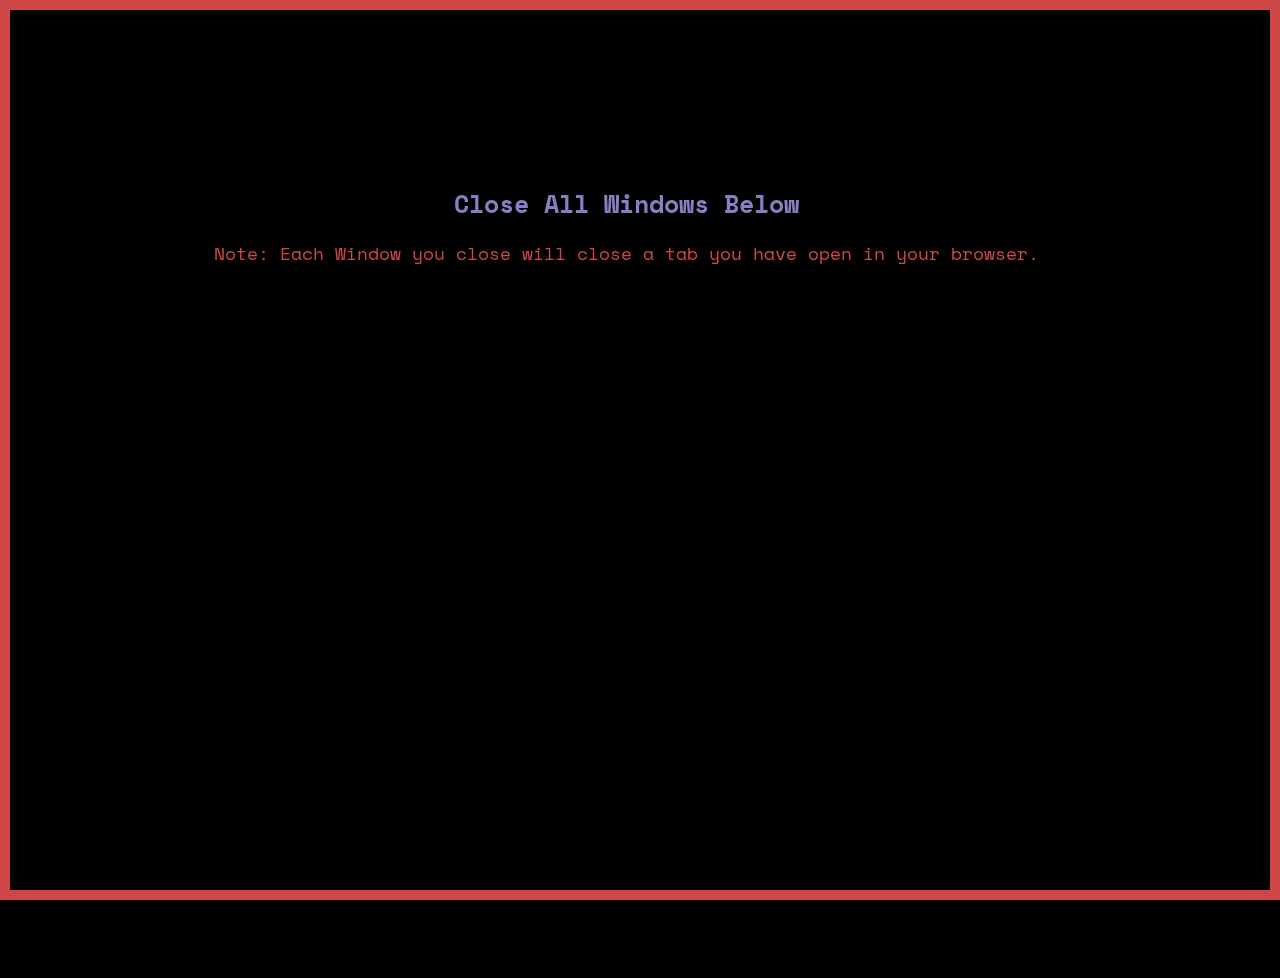
==== afterCare.html @ f1f75de4 "Added after care portion" ====
<!DOCTYPE html>
<html>
<head>
	<title>ritual site</title>
	<link rel="stylesheet" type="text/css" href="style.css">
	<link href="https://fonts.googleapis.com/css?family=Space+Mono" rel="stylesheet">
</head>x
<body>

<div id="afterCare1">
	<h1> Close All Windows Below</h1>
	<p> Note: Each Window you close will close a tab you have open in your browser.</p>
	<center><button class="button" id="button1" onclick="step3()"><b> I'm done</b></button></center>
</div>


<script src="libs/p5/p5.js"></script>
<script src="libs/p5/addons/p5.dom.js"></script>
<script src="libs/p5/addons/p5.play.js"></script>
<script src="libs/p5/addons/p5.sound.js"></script>
<script src="libs/p5.gif.js"></script>
<script src="https://ajax.googleapis.com/ajax/libs/jquery/3.1.0/jquery.min.js"></script>
<script type="text/javascript" src="sketch.js"></script>
</body>
</html>
---- style.css ----
body{
	background-color: black;
	border: 10px solid #d04747;
    width: 100vw;
	height: 100vh;
	font-family: 'Space Mono', monospace;
	padding: 30px;
	margin: 0 auto;
	box-sizing: border-box;
	overflow: hidden;
	user-select: none;
}

h1{
	font-size: 80px;
	color: #8a7ec3;
}

p{
	font-size: 30px;
	color:  #d04747;
}

#page1 img
{
  width: 25%;
  height: auto;
  float: right;
}

#page2{
	/*background-color:white;*/
	display: none;
	text-align: center;
	position: absolute;
	width: 90%;
	height: 90%;
	vertical-align: middle;
	padding-top: 20%;
}

#page2 h1{
	
	font-size: 25px;
	text-align: center;
	vertical-align: middle;
}

#page2 p{
	font-size: 18px;
	text-align: center;
	color:  #d04747;
}

#page3{
	/*background-color:white;*/
	display: none;
	text-align: center;
	position: absolute;
	width: 90%;
	height: 90%;
	vertical-align: middle;
	padding-top: 10%;
}

#page3 h1{
	font-size: 25px;
	text-align: center;
	vertical-align: middle;
}

#page3 p{
	font-size: 18px;
	text-align: center;
	color:  #d04747;
}

#page3 img
{
  width: 30%;
  bottom:20%;
  height: auto;
}

#page4{
	/*background-color:white;*/
	display: none;
	text-align: center;
	position: absolute;
	width: 90%;
	height: 90%;
	vertical-align: middle;
	padding-top: 10%;
}

#page4 h1{
	font-size: 25px;
	text-align: center;
	vertical-align: middle;
}

#page4 p{
	font-size: 18px;
	text-align: center;
	color:  #d04747;
}


#page5{
	/*background-color:white;*/
	display: none;
	text-align: center;
	position: absolute;
	width: 90%;
	height: 90%;
	vertical-align: middle;
	padding-top: 10%;
}

#page5 h1{
	font-size: 25px;
	text-align: center;
	vertical-align: middle;
}

#page5 p{
	font-size: 18px;
	text-align: center;
	color:  #d04747;
}

#page6{
	/*background-color:white;*/
	display: none;
	text-align: center;
	position: absolute;
	width: 90%;
	height: 90%;
	vertical-align: middle;
	padding-top: 10%;
}

#page6 h1{
	font-size: 25px;
	text-align: center;
	vertical-align: middle;
	top: 40px;
}

#page6 p{
	font-size: 18px;
	text-align: center;
	color:  #d04747;
}


#page7{
	/*background-color:white;*/
	display: inline;
	text-align: center;
	position: absolute;
	width: 90%;
	height: 90%;
	vertical-align: middle;
	padding-top: 10%;
}

#page7 h1{
	font-size: 25px;
	text-align: center;
	vertical-align: middle;
	top: 40px;
}

#page7 p{
	font-size: 18px;
	text-align: center;
	color:  #d04747;
}

#afterCare1{
	/*background-color:white;*/
	display: inline;
	text-align: center;
	position: absolute;
	width: 90%;
	height: 90%;
	vertical-align: middle;
	padding-top: 10%;
}

#afterCare1 h1{
	font-size: 25px;
	text-align: center;
	vertical-align: middle;
	top: 40px;
}

#afterCare1 p{
	font-size: 18px;
	text-align: center;
	color:  #d04747;
}


#continueSubmit{
  
}


input[type=text] {
    padding:5px; 
    border:2px solid #ccc; 
    font-family: 'space mono';
    -webkit-border-radius: 5px;
    border-radius: 5px;
    font-size: 40px;
}


#TheInput{
	display: none;
}

#page4 button{
	width: 100px;
	height: 50px;
}

.button {
  background-color: #8a7ec3;
  border: 5px solid #d04747;
  color: white;
  /*padding: 15px 72px;*/
  width: 200px;
  height:75px;
  font-family: 'Space Mono', monospace;
  text-align: center;
  text-decoration: bold;
  display: inline-block;
  font-size: 20px;
  margin: 4px 2px;
  cursor: pointer;
}

#button1 {
	display: none;
}

@keyframes fade {
    0% {
        transform: opacity(0);
    }
    100% {
        transform: opacity(100);
    }
}

.button:hover {
  background-color: #d04747;
  border: 5px solid #8a7ec3;
  color: white;
    width: 200px;
  height:75px;
  font-family: 'Space Mono', monospace;
  text-align: center;
  text-decoration: bold;
  display: inline-block;
  font-size: 20px;
  margin: 4px 2px;
  cursor: pointer;
}

#specialButton{
	display: none;
}
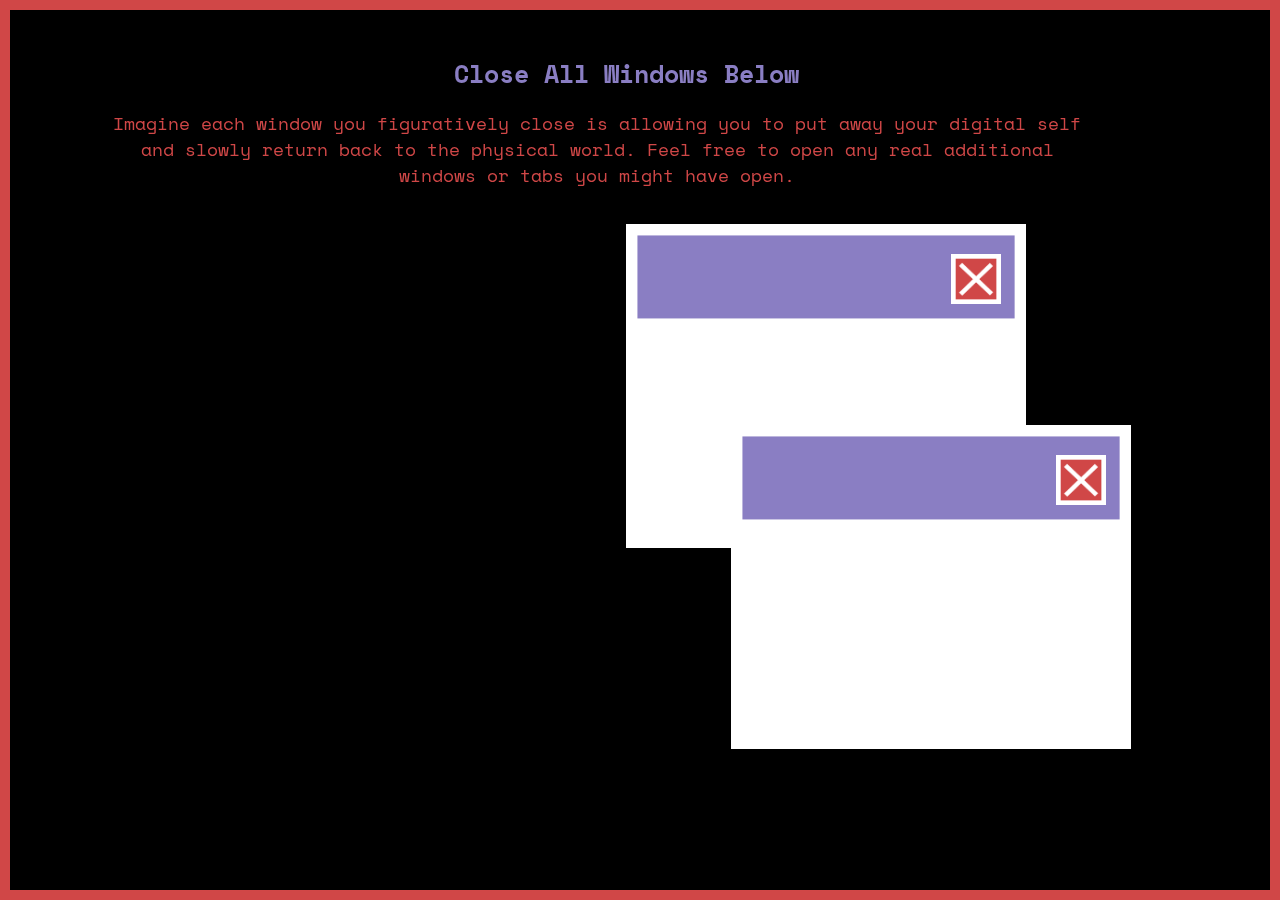
==== commit b4f9c971: "Added aftercare rituals" ====
--- a/afterCare.html
+++ b/afterCare.html
@@ -9,10 +9,34 @@
 
 <div id="afterCare1">
 	<h1> Close All Windows Below</h1>
-	<p> Note: Each Window you close will close a tab you have open in your browser.</p>
-	<center><button class="button" id="button1" onclick="step3()"><b> I'm done</b></button></center>
+	<p> Imagine each window you figuratively close is allowing you to put away your digital self and slowly return back to the physical world. Feel free to open any real additional windows or tabs you might have open.</p>
+	<div id="window1">
+		<img id="w1" src ="assets/window.png"><img class="c1" src ="assets/window_close.png">
+	</div>
+
+<!-- 	<div id="window2">
+		<img id="w1" src ="assets/window.png"><img class="c1" src ="assets/window_close.png">
+	</div> -->
+
 </div>
 
+	<div id="afterCare2">
+	<h1> Take this time to stroke your keyboard</h1>
+	<p> Try not to pay attention to the letters on the keys, but to the feel of the plastic, the groove of each key.</p>
+	<center><button class="button" id="afterCare2Btn" onclick="afterCare3()"><b> Continue</b></button></center>
+	</div>
+
+	<div id="afterCare3">
+	<h1> Drag your index finger on the screen below</h1>
+	<p> Find the warmest spot on the screen, and linger there for a moment when you've found it. Remember to move slowly.</p>
+	<center><button class="button" id="afterCare3Btn" onclick="afterCare4()"><b> I've found it</b></button></center>
+	</div>
+
+	<div id="afterCare4">
+	<h1>Gaze at the screen for a moment</h1>
+	<p> Find the warmest spot on the screen, and linger there for a moment when you've found it. Remember to move slowly.</p>
+	<center><button class="button" id="afterCare4Btn" onclick=""><b>Continue</b></button></center>
+	</div>
 
 <script src="libs/p5/p5.js"></script>
 <script src="libs/p5/addons/p5.dom.js"></script>
@@ -20,6 +44,6 @@
 <script src="libs/p5/addons/p5.sound.js"></script>
 <script src="libs/p5.gif.js"></script>
 <script src="https://ajax.googleapis.com/ajax/libs/jquery/3.1.0/jquery.min.js"></script>
-<script type="text/javascript" src="sketch.js"></script>
+<script type="text/javascript" src="afterCareSketch.js"></script>
 </body>
 </html>--- a/style.css
+++ b/style.css
@@ -186,25 +186,124 @@
 	width: 90%;
 	height: 90%;
 	vertical-align: middle;
-	padding-top: 10%;
+
 }
 
 #afterCare1 h1{
 	font-size: 25px;
 	text-align: center;
 	vertical-align: middle;
-	top: 40px;
+	margin-top: 15px;
 }
 
 #afterCare1 p{
 	font-size: 18px;
 	text-align: center;
 	color:  #d04747;
-}
+	margin-left: 5%;
+	margin-right: 10%;
+}
+
+#afterCare2{
+	/*background-color:white;*/
+	display: none;
+	text-align: center;
+	position: absolute;
+	width: 90%;
+	height: 90%;
+	vertical-align: middle;
+
+}
+
+#afterCare2 h1{
+	font-size: 25px;
+	text-align: center;
+	vertical-align: middle;
+	margin-top: 15px;
+}
+
+#afterCare2Btn{
+	display: none;
+	margin-top: 25%;
+}
+
+
+#afterCare2 p{
+	font-size: 18px;
+	text-align: center;
+	color:  #d04747;
+	/*margin-left: 5%;*/
+	/*margin-right: 10%;*/
+}
+
+#afterCare3{
+	/*background-color:white;*/
+	display: none;
+	text-align: center;
+	position: absolute;
+	width: 90%;
+	height: 90%;
+	vertical-align: middle;
+
+}
+
+#afterCare3 h1{
+	font-size: 25px;
+	text-align: center;
+	vertical-align: middle;
+	margin-top: 15px;
+}
+
+#afterCare3Btn{
+	display: none;
+	margin-top: 25%;
+}
+
+
+#afterCare3 p{
+	font-size: 18px;
+	text-align: center;
+	color:  #d04747;
+	/*margin-left: 5%;*/
+	/*margin-right: 10%;*/
+}
+
+#afterCare4{
+	/*background-color:white;*/
+	display: none;
+	text-align: center;
+	position: absolute;
+	width: 90%;
+	height: 90%;
+	vertical-align: middle;
+
+}
+
+#afterCare4 h1{
+	font-size: 25px;
+	text-align: center;
+	vertical-align: middle;
+	margin-top: 15px;
+}
+
+#afterCare4Btn{
+	display: none;
+	margin-top: 25%;
+}
+
+
+#afterCare4 p{
+	font-size: 18px;
+	text-align: center;
+	color:  #d04747;
+	/*margin-left: 5%;*/
+	/*margin-right: 10%;*/
+}
+
 
 
 #continueSubmit{
-  
+
 }
 
 
@@ -275,3 +374,28 @@
 	display: none;
 }
 
+
+#window1 img{
+	position: absolute;
+}
+
+#window1 { /*div containing both imgs*/
+	background-color: green;
+	position: relative;
+	display: inline-block; 
+}
+
+#w1{ /*window*/
+	position: absolute;
+	width: 400px;
+	height: auto;
+}
+
+.c1{ /*x*/
+	position: absolute;
+	margin-left:325px;
+	margin-top: 30px;
+	width: 50px;
+	height: auto;
+}
+
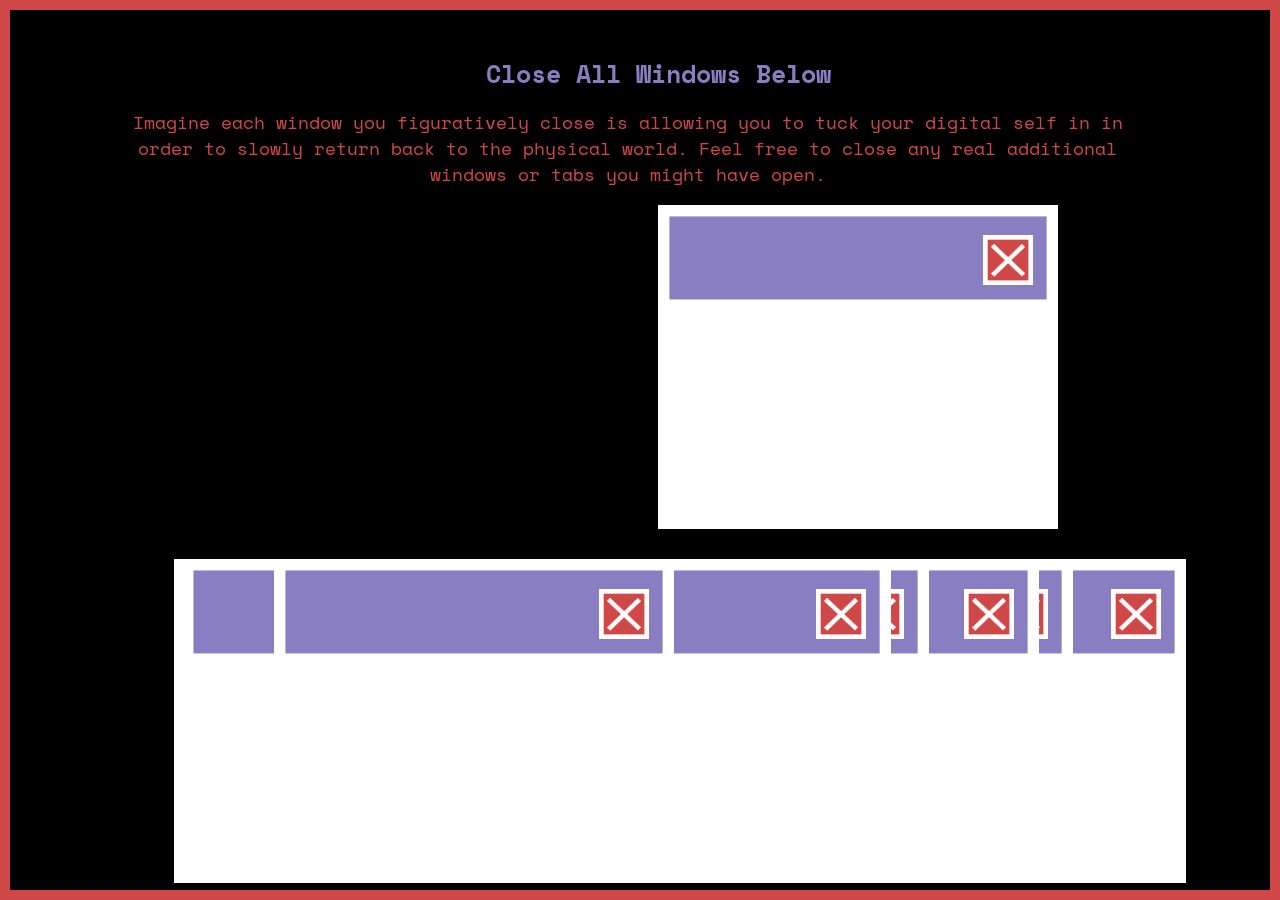
==== commit 708cf446: "Updated rituals" ====
--- a/afterCare.html
+++ b/afterCare.html
@@ -9,7 +9,7 @@
 
 <div id="afterCare1">
 	<h1> Close All Windows Below</h1>
-	<p> Imagine each window you figuratively close is allowing you to put away your digital self and slowly return back to the physical world. Feel free to open any real additional windows or tabs you might have open.</p>
+	<p> Imagine each window you figuratively close is allowing you to tuck your digital self in in order to slowly return back to the physical world. Feel free to close any real additional windows or tabs you might have open. </p>
 	<div id="window1">
 		<img id="w1" src ="assets/window.png"><img class="c1" src ="assets/window_close.png">
 	</div>
@@ -21,21 +21,22 @@
 </div>
 
 	<div id="afterCare2">
-	<h1> Take this time to stroke your keyboard</h1>
-	<p> Try not to pay attention to the letters on the keys, but to the feel of the plastic, the groove of each key.</p>
+	<h1> Take this time to appreciate your tech</h1>
+	<p> Your keyboard has carried you through much of this session on the internet. Stroke the keys to show your appreciation for not only their utilitarian purpose of allowing you to communicate, but for their physical structure and feeling on your fingertips.
+	</p>
 	<center><button class="button" id="afterCare2Btn" onclick="afterCare3()"><b> Continue</b></button></center>
 	</div>
 
 	<div id="afterCare3">
 	<h1> Drag your index finger on the screen below</h1>
-	<p> Find the warmest spot on the screen, and linger there for a moment when you've found it. Remember to move slowly.</p>
+	<p> Like your keyboard, your computer has also played a significant role in helping navigate you through the internet. Computers tend to heat up when they're on for extended periods of time. Honor this by finding the warmest spot on the screen with your finger, and linger there for a moment when you've found it. Remember to move slowly.</p>
 	<center><button class="button" id="afterCare3Btn" onclick="afterCare4()"><b> I've found it</b></button></center>
 	</div>
 
 	<div id="afterCare4">
-	<h1>Gaze at the screen for a moment</h1>
-	<p> Find the warmest spot on the screen, and linger there for a moment when you've found it. Remember to move slowly.</p>
-	<center><button class="button" id="afterCare4Btn" onclick=""><b>Continue</b></button></center>
+	<h1>Back to reality</h1>
+	<p> Gaze at the screen for a moment and locate your face, or if not your face, the world directly behind you. Once that you have figuratively put your digital self and tools to bed, press the button below to Log Off.</p>
+	<center><button class="button" id="afterCare4Btn" onclick="toFinal()"><b>Log Off</b></button></center>
 	</div>
 
 <script src="libs/p5/p5.js"></script>
--- a/style.css
+++ b/style.css
@@ -19,6 +19,7 @@
 p{
 	font-size: 30px;
 	color:  #d04747;
+	margin: 0 10%;
 }
 
 #page1 img
@@ -28,12 +29,16 @@
   float: right;
 }
 
+#page1 p{
+	margin: auto 0;
+}
+
 #page2{
 	/*background-color:white;*/
 	display: none;
 	text-align: center;
 	position: absolute;
-	width: 90%;
+	width: 95%;
 	height: 90%;
 	vertical-align: middle;
 	padding-top: 20%;
@@ -57,7 +62,7 @@
 	display: none;
 	text-align: center;
 	position: absolute;
-	width: 90%;
+	width: 95%;
 	height: 90%;
 	vertical-align: middle;
 	padding-top: 10%;
@@ -73,6 +78,7 @@
 	font-size: 18px;
 	text-align: center;
 	color:  #d04747;
+	margin: 0 10%;
 }
 
 #page3 img
@@ -87,7 +93,7 @@
 	display: none;
 	text-align: center;
 	position: absolute;
-	width: 90%;
+	width: 95%;
 	height: 90%;
 	vertical-align: middle;
 	padding-top: 10%;
@@ -103,6 +109,7 @@
 	font-size: 18px;
 	text-align: center;
 	color:  #d04747;
+	margin: 0 10%;
 }
 
 
@@ -111,7 +118,7 @@
 	display: none;
 	text-align: center;
 	position: absolute;
-	width: 90%;
+	width: 95%;
 	height: 90%;
 	vertical-align: middle;
 	padding-top: 10%;
@@ -127,6 +134,7 @@
 	font-size: 18px;
 	text-align: center;
 	color:  #d04747;
+	margin: 0 10%;
 }
 
 #page6{
@@ -134,7 +142,7 @@
 	display: none;
 	text-align: center;
 	position: absolute;
-	width: 90%;
+	width: 95%;
 	height: 90%;
 	vertical-align: middle;
 	padding-top: 10%;
@@ -151,6 +159,32 @@
 	font-size: 18px;
 	text-align: center;
 	color:  #d04747;
+	margin: 0 10%;
+}
+
+#page65{
+	/*background-color:white;*/
+	display: none;
+	text-align: center;
+	position: absolute;
+	width: 95%;
+	height: 90%;
+	vertical-align: middle;
+	padding-top: 10%;
+}
+
+#page65 h1{
+	font-size: 25px;
+	text-align: center;
+	vertical-align: middle;
+	top: 40px;
+}
+
+#page65 p{
+	font-size: 18px;
+	text-align: center;
+	color:  #d04747;
+	margin: 0 10%;
 }
 
 
@@ -159,7 +193,7 @@
 	display: inline;
 	text-align: center;
 	position: absolute;
-	width: 90%;
+	width: 95%;
 	height: 90%;
 	vertical-align: middle;
 	padding-top: 10%;
@@ -176,6 +210,7 @@
 	font-size: 18px;
 	text-align: center;
 	color:  #d04747;
+	margin: 0 10%;
 }
 
 #afterCare1{
@@ -183,9 +218,9 @@
 	display: inline;
 	text-align: center;
 	position: absolute;
-	width: 90%;
-	height: 90%;
-	vertical-align: middle;
+	width: 95%;
+	height: 90%
+
 
 }
 
@@ -209,7 +244,7 @@
 	display: none;
 	text-align: center;
 	position: absolute;
-	width: 90%;
+	width: 95%;
 	height: 90%;
 	vertical-align: middle;
 
@@ -241,7 +276,7 @@
 	display: none;
 	text-align: center;
 	position: absolute;
-	width: 90%;
+	width: 95%;
 	height: 90%;
 	vertical-align: middle;
 
@@ -273,7 +308,7 @@
 	display: none;
 	text-align: center;
 	position: absolute;
-	width: 90%;
+	width: 95%;
 	height: 90%;
 	vertical-align: middle;
 
@@ -288,7 +323,7 @@
 
 #afterCare4Btn{
 	display: none;
-	margin-top: 25%;
+	margin-top: 40%;
 }
 
 
@@ -322,8 +357,18 @@
 }
 
 #page4 button{
-	width: 100px;
-	height: 50px;
+	/*width: 100px;
+	height: 50px;*/
+}
+
+#noButton{
+	display: inline;
+}
+
+#noButton:hover {
+	background:black;
+	border: black;
+	color:black;
 }
 
 .button {
@@ -346,6 +391,11 @@
 	display: none;
 }
 
+#toFinal {
+	display: none;
+}
+
+
 @keyframes fade {
     0% {
         transform: opacity(0);
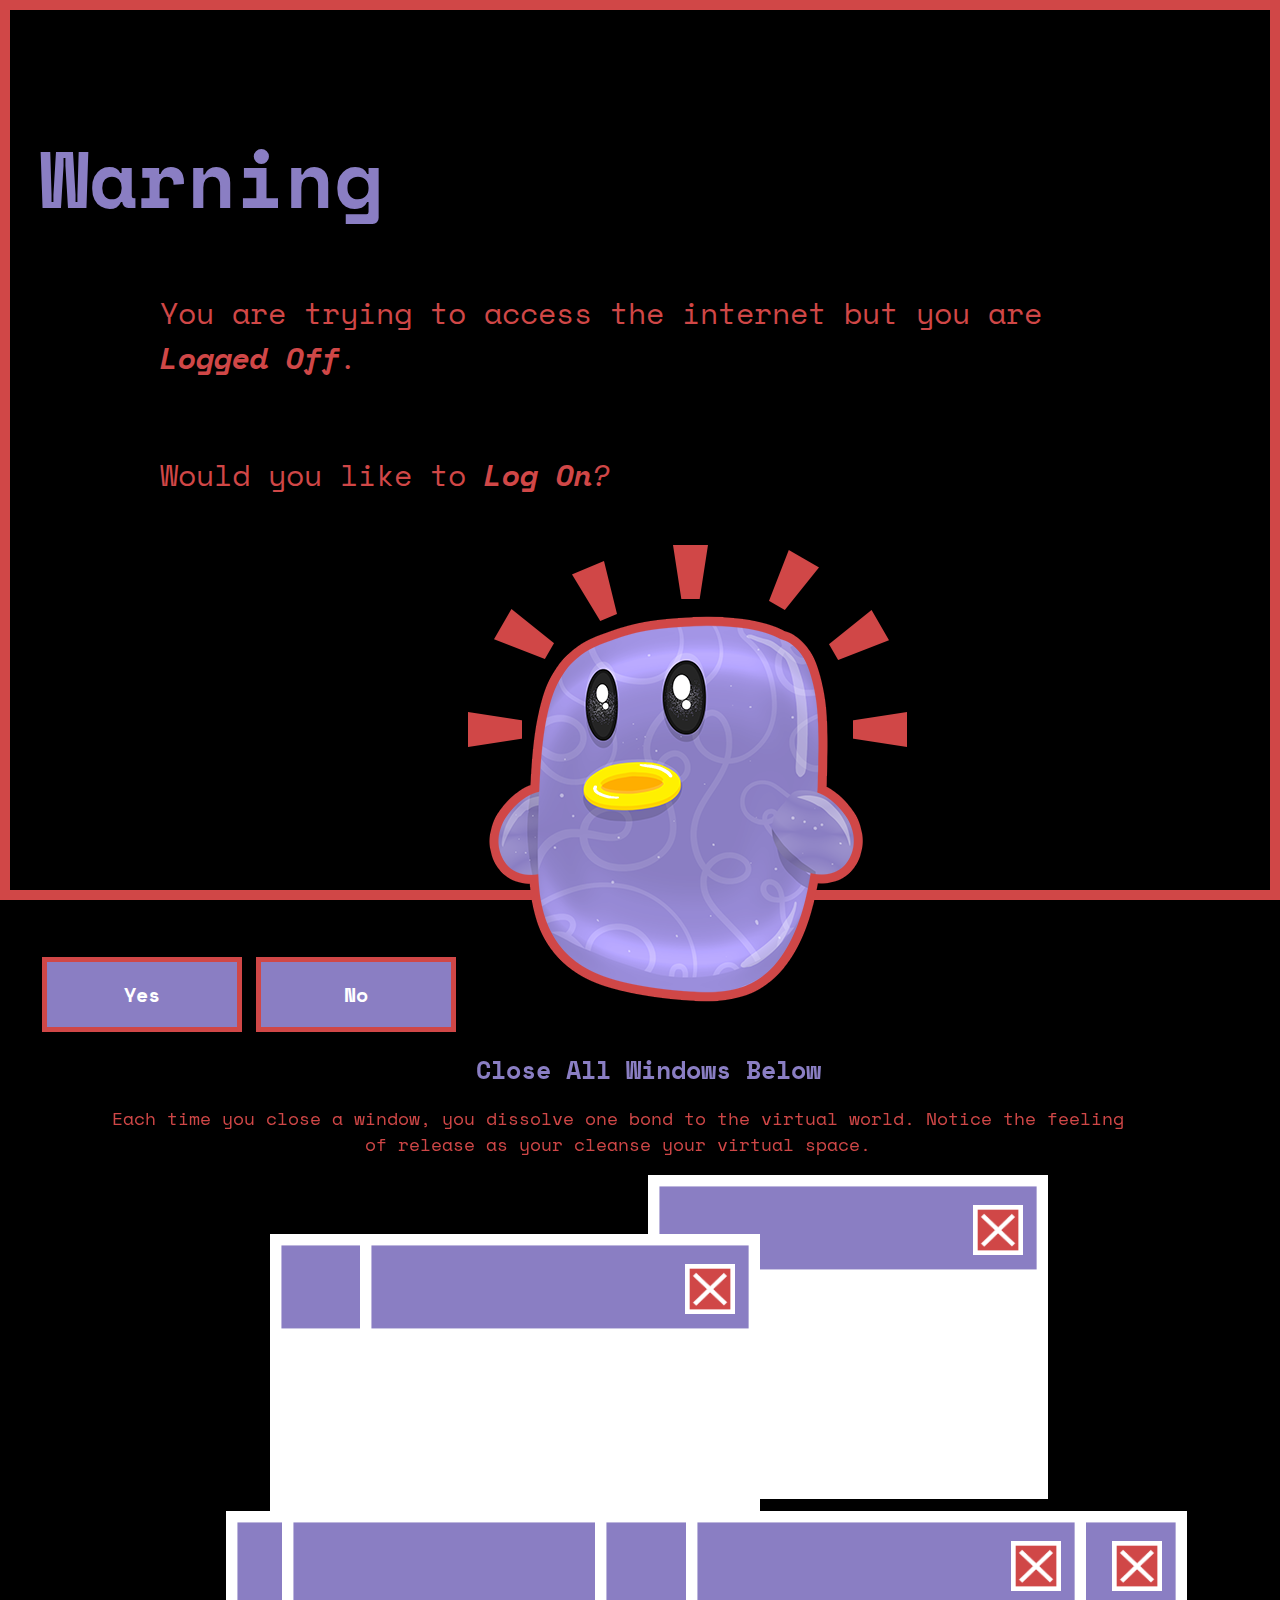
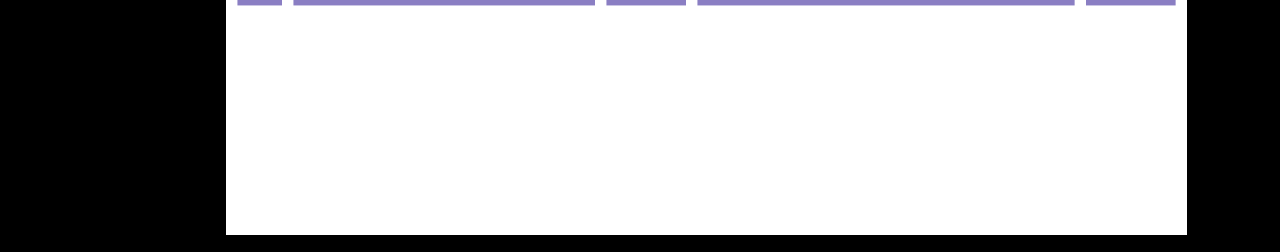
==== commit 082c05f1: "Updated text" ====
--- a/afterCare.html
+++ b/afterCare.html
@@ -7,9 +7,19 @@
 </head>x
 <body>
 
+<div id="afterCare0">
+	<h1> Warning</h1> 
+	<p> You are trying to access the internet but you are <i><b>Logged Off</b>.</p><br><br><br></i>
+	<p> Would you like to <b><i>Log On</b>?</p></i>
+	<br><br><button class="button" onclick="step2()"><b>Yes</b></button>
+	<button class="button" id="noButton" onclick="close()" ><b>No</b></button>
+	<img src="assets/char.png">
+
+</div>
+
 <div id="afterCare1">
 	<h1> Close All Windows Below</h1>
-	<p> Imagine each window you figuratively close is allowing you to tuck your digital self in in order to slowly return back to the physical world. Feel free to close any real additional windows or tabs you might have open. </p>
+	<p> Each time you close a window, you dissolve one bond to the virtual world. Notice the feeling of release as your cleanse your virtual space.</p>
 	<div id="window1">
 		<img id="w1" src ="assets/window.png"><img class="c1" src ="assets/window_close.png">
 	</div>
@@ -21,21 +31,21 @@
 </div>
 
 	<div id="afterCare2">
-	<h1> Take this time to appreciate your tech</h1>
-	<p> Your keyboard has carried you through much of this session on the internet. Stroke the keys to show your appreciation for not only their utilitarian purpose of allowing you to communicate, but for their physical structure and feeling on your fingertips.
+	<h1> Take this time to appreciate your hardware</h1>
+	<p> Your keyboard has allowed you to communicate throughout your session on the internet. Stroke the keys to show your appreciation for their sturdy construction and soft feeling on your fingertips.
 	</p>
 	<center><button class="button" id="afterCare2Btn" onclick="afterCare3()"><b> Continue</b></button></center>
 	</div>
 
 	<div id="afterCare3">
 	<h1> Drag your index finger on the screen below</h1>
-	<p> Like your keyboard, your computer has also played a significant role in helping navigate you through the internet. Computers tend to heat up when they're on for extended periods of time. Honor this by finding the warmest spot on the screen with your finger, and linger there for a moment when you've found it. Remember to move slowly.</p>
+	<p> Your screen has grown warm while serving as your portal into the internet. Trace the warmth on the screen to acknowledge the work your computer has just done. Linger for a moment on the warmest spot you find. Remember to move slowly.</p>
 	<center><button class="button" id="afterCare3Btn" onclick="afterCare4()"><b> I've found it</b></button></center>
 	</div>
 
 	<div id="afterCare4">
 	<h1>Back to reality</h1>
-	<p> Gaze at the screen for a moment and locate your face, or if not your face, the world directly behind you. Once that you have figuratively put your digital self and tools to bed, press the button below to Log Off.</p>
+	<p> Gaze at the blank screen for a moment. Observe the physical world reflected in your screen. When you are ready, touch the button below to Log Off and return to your body.</p>
 	<center><button class="button" id="afterCare4Btn" onclick="toFinal()"><b>Log Off</b></button></center>
 	</div>
 
--- a/style.css
+++ b/style.css
@@ -145,14 +145,14 @@
 	width: 95%;
 	height: 90%;
 	vertical-align: middle;
-	padding-top: 10%;
+	padding-top: 0%;
 }
 
 #page6 h1{
 	font-size: 25px;
 	text-align: center;
 	vertical-align: middle;
-	top: 40px;
+/*	top: 10px;*/
 }
 
 #page6 p{
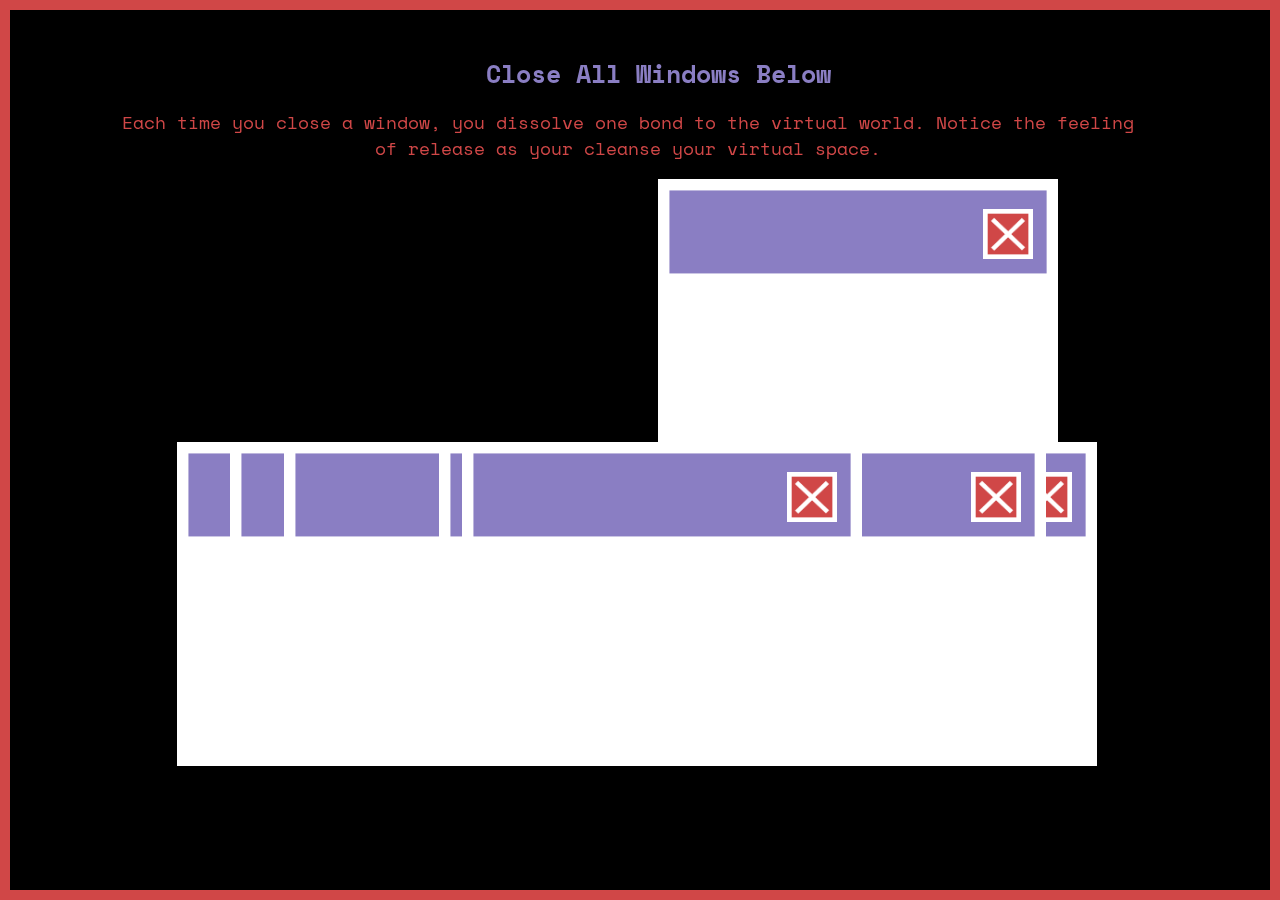
==== commit 4f50dba4: "Updated after care starting ritual" ====
--- a/afterCare.html
+++ b/afterCare.html
@@ -7,15 +7,15 @@
 </head>x
 <body>
 
-<div id="afterCare0">
-	<h1> Warning</h1> 
+<!-- <div id="afterCare0">
+	<h1> Welcome.</h1> 
 	<p> You are trying to access the internet but you are <i><b>Logged Off</b>.</p><br><br><br></i>
 	<p> Would you like to <b><i>Log On</b>?</p></i>
 	<br><br><button class="button" onclick="step2()"><b>Yes</b></button>
 	<button class="button" id="noButton" onclick="close()" ><b>No</b></button>
 	<img src="assets/char.png">
 
-</div>
+</div> -->
 
 <div id="afterCare1">
 	<h1> Close All Windows Below</h1>
